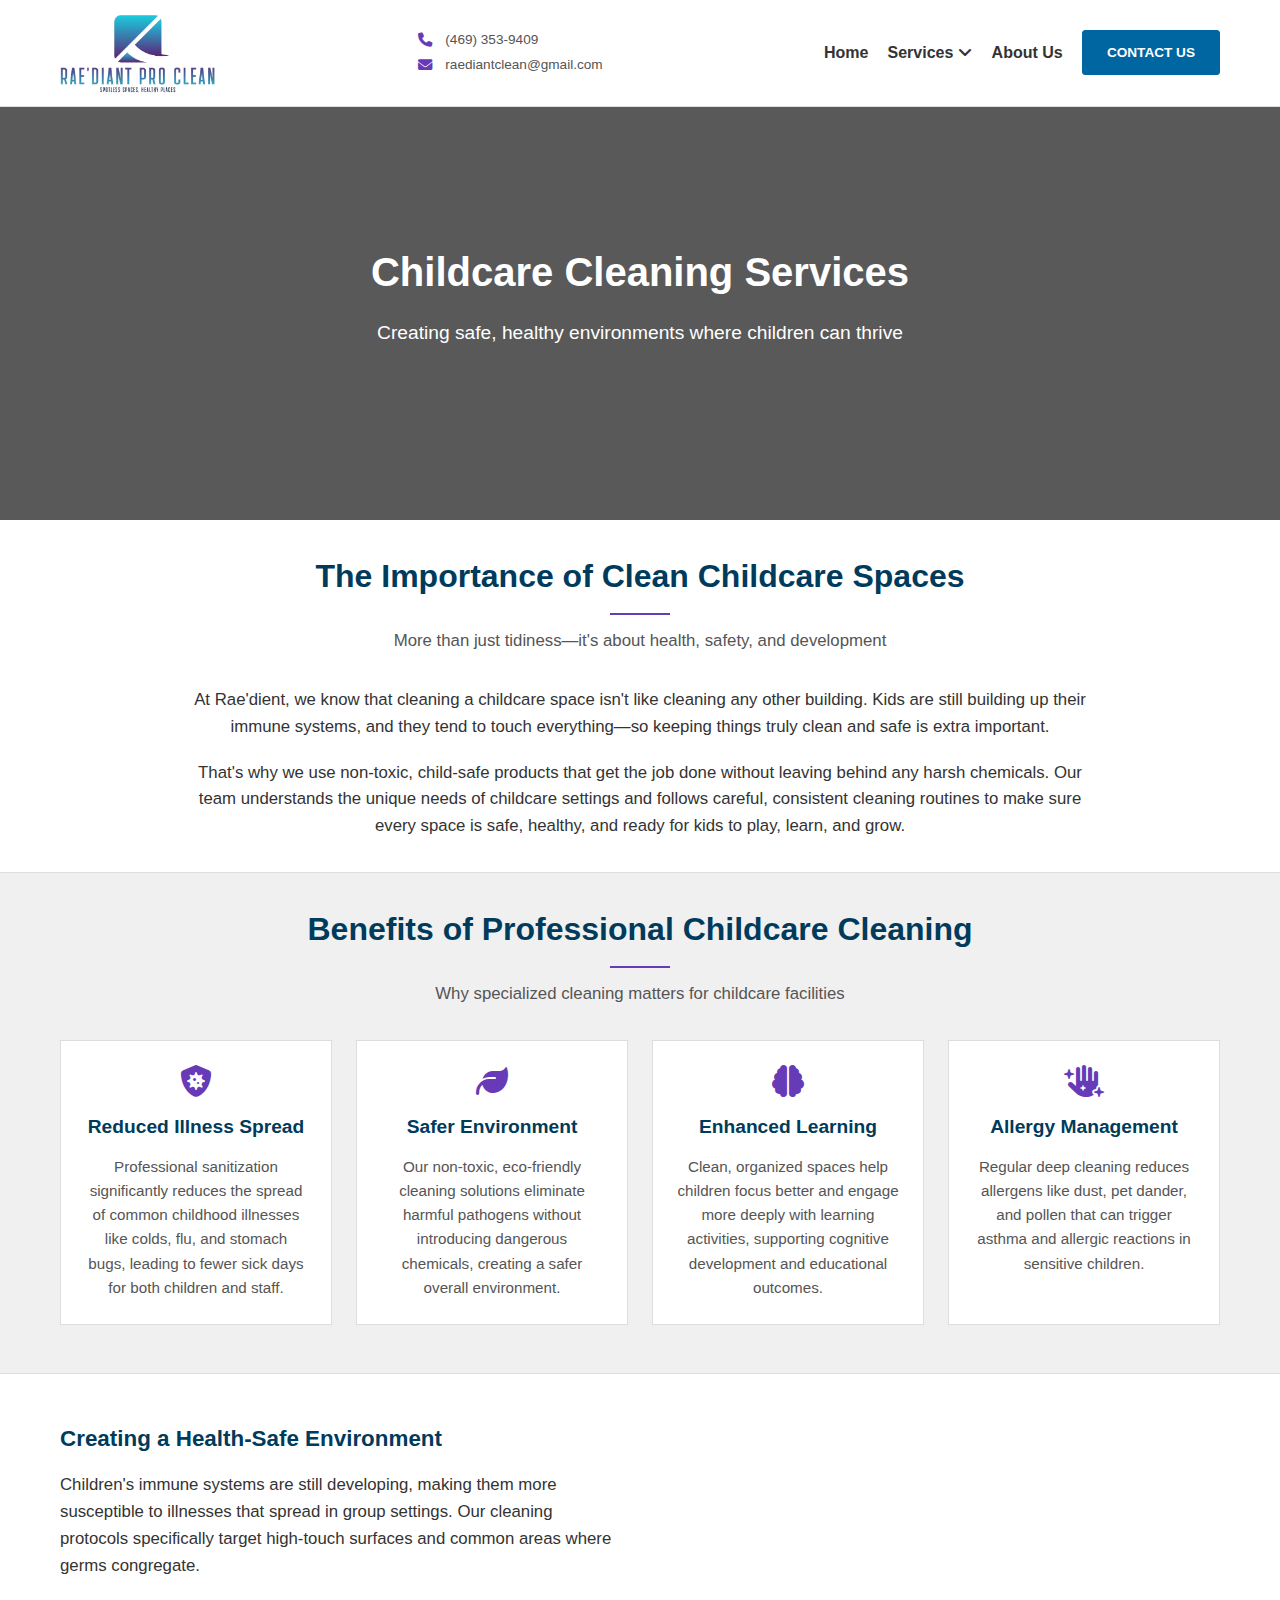
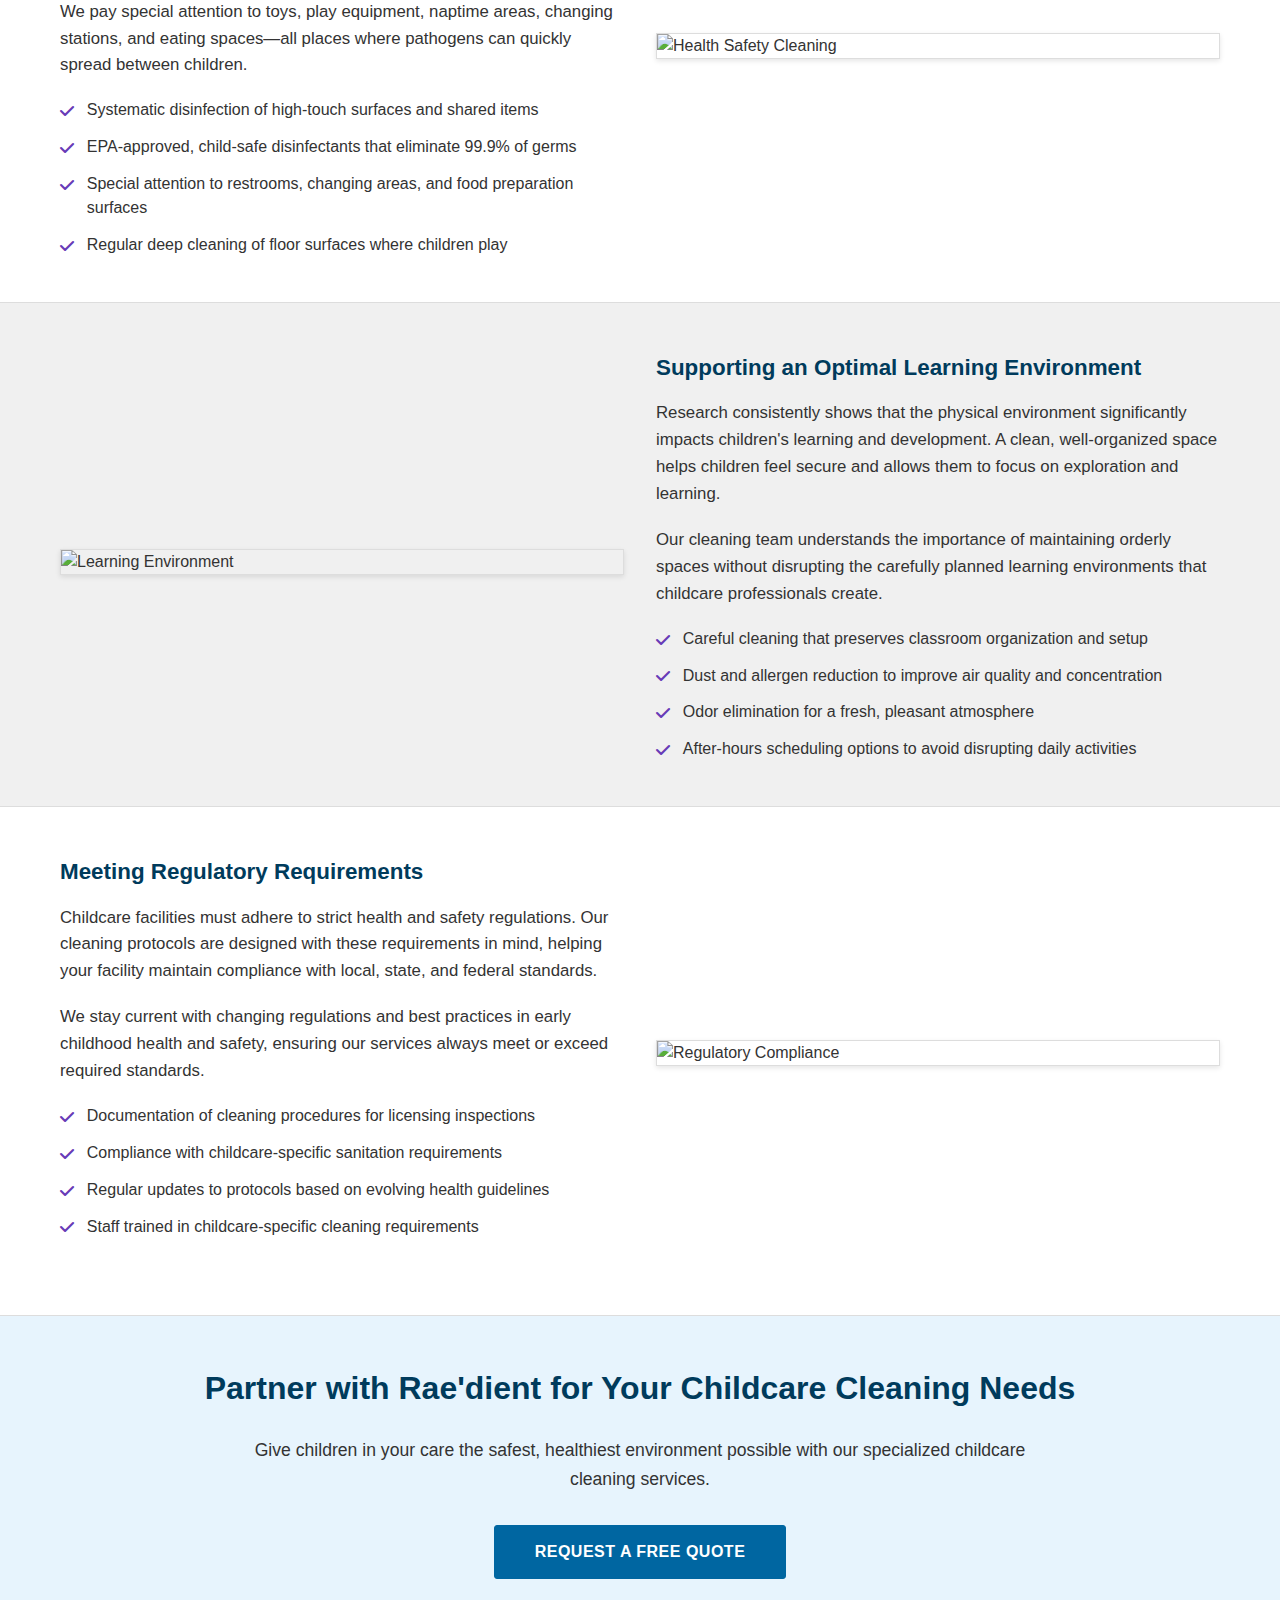
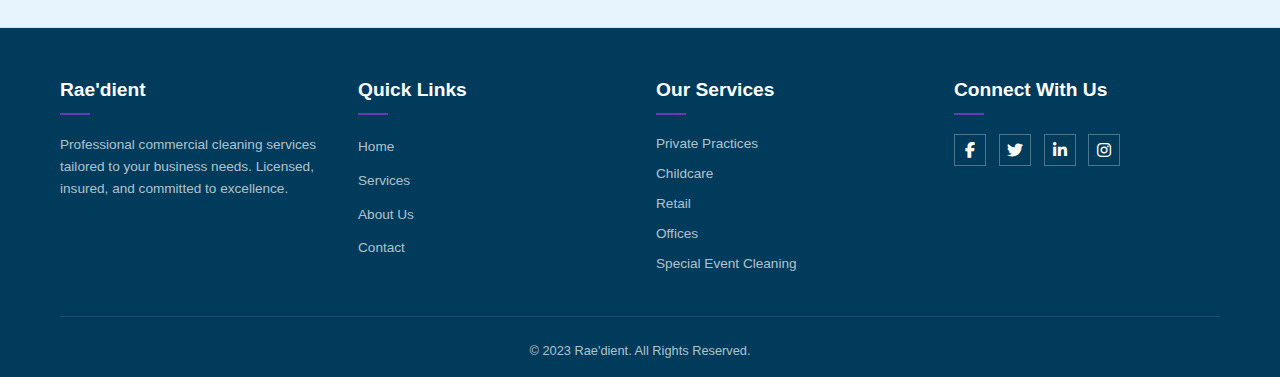
==== site1/childcare.html @ bf1abaa3 "pushed site1 from studio" ====
<!DOCTYPE html>
<html lang="en">
<head>
    <meta charset="UTF-8">
    <meta name="viewport" content="width=device-width, initial-scale=1.0">
    <title>Childcare Cleaning Services - Rae'dient</title>
    <link rel="stylesheet" href="styles.css">
    <link rel="stylesheet" href="https://cdnjs.cloudflare.com/ajax/libs/font-awesome/6.4.0/css/all.min.css">
    <style>
        /* Additional styles specific to childcare page */
        .header-logo {
            max-height: 80px;
            width: auto;
            border: none;
            outline: none;
        }
        
        /* Contact info stacked vertically */
        .contact-info-top {
            display: flex;
            flex-direction: column;
            gap: 5px;
            align-items: flex-start;
            text-align: left;
        }
        
        .contact-item-top {
            display: flex;
            align-items: center;
            gap: 5px;
            width: 100%;
            justify-content: flex-start;
        }
        
        .service-hero {
            background-image: linear-gradient(rgba(0, 0, 0, 0.65), rgba(0, 0, 0, 0.65)), url('siteImages/Childcare_Cleaning.png'), url('https://placehold.co/1600x900/0099cc/ffffff?text=Childcare+Cleaning');
            background-size: cover;
            background-position: center;
            height: 50vh;
            margin-top: 70px;
            display: flex;
            align-items: center;
            text-align: center;
        }
        
        .service-hero .hero-content {
            width: 100%;
        }
        
        .service-hero h1 {
            color: var(--white);
            font-size: 2.5rem;
            margin-bottom: 1rem;
        }
        
        .service-hero p {
            color: var(--white);
            font-size: 1.2rem;
            max-width: 700px;
            margin: 0 auto;
        }
        
        .benefits-grid {
            display: grid;
            grid-template-columns: repeat(4, 1fr);
            gap: 1.5rem;
            margin-top: 2rem;
        }
        
        .benefit-card {
            background-color: var(--white);
            border: var(--border);
            padding: 1.5rem;
        }
        
        .benefit-card i {
            font-size: 2rem;
            color: var(--accent-color);
            margin-bottom: 1rem;
        }
        
        .benefit-card h3 {
            margin-bottom: 0.8rem;
            color: var(--dark-color);
        }
        
        .info-block {
            padding: 2rem 0;
        }
        
        .info-block:nth-child(even) {
            background-color: var(--gray-color);
            border-top: var(--border);
            border-bottom: var(--border);
        }
        
        .info-grid {
            display: grid;
            grid-template-columns: 1fr 1fr;
            gap: 2rem;
            align-items: center;
        }
        
        .info-grid:nth-child(even) {
            grid-template-columns: 1fr 1fr;
        }
        
        .info-image img {
            border: var(--border);
            width: 100%;
        }
        
        .info-content h3 {
            font-size: 1.4rem;
            margin-bottom: 1rem;
            color: var(--dark-color);
        }
        
        .info-list {
            margin-top: 1rem;
        }
        
        .info-list li {
            margin-bottom: 0.8rem;
            display: flex;
            align-items: flex-start;
        }
        
        .info-list i {
            color: var(--accent-color);
            margin-right: 0.8rem;
            margin-top: 0.3rem;
        }
        
        .cta-section {
            background-color: var(--light-color);
            padding: 3rem 0;
            text-align: center;
            border-top: var(--border);
            border-bottom: var(--border);
        }
        
        .cta-section h2 {
            margin-bottom: 1.5rem;
            color: var(--dark-color);
        }
        
        @media (max-width: 1200px) {
            .benefits-grid {
                grid-template-columns: repeat(2, 1fr);
            }
        }
        
        @media (max-width: 768px) {
            .info-grid {
                grid-template-columns: 1fr !important;
            }
            
            .info-image {
                order: 1;
            }
            
            .info-content {
                order: 2;
            }
            
            .benefits-grid {
                grid-template-columns: 1fr;
            }
        }
    </style>
</head>
<body>
    <header>
        <div class="container">
            <div class="logo">
                <img src="siteImages/logo_transparent2.png" alt="Rae'dient Pro Clean" class="header-logo">
            </div>
            <div class="contact-info-top">
                <div class="contact-item-top">
                    <i class="fas fa-phone"></i>
                    <span>(469) 353-9409</span>
                </div>
                <div class="contact-item-top">
                    <i class="fas fa-envelope"></i>
                    <span>raediantclean@gmail.com</span>
                </div>
            </div>
            <nav>
                <button class="mobile-menu-toggle">
                    <i class="fas fa-bars"></i>
                </button>
                <ul>
                    <li><a href="index.html">Home</a></li>
                    <li class="dropdown">
                        <a href="index.html#services">Services</a>
                        <div class="dropdown-content">
                            <a href="private-practices.html">Private Practices</a>
                            <a href="childcare.html">Childcare</a>
                            <a href="retail.html">Retail</a>
                            <a href="offices.html">Offices</a>
                            <a href="special-events.html">Special Events</a>
                        </div>
                    </li>
                    <li><a href="index.html#about">About Us</a></li>
                    <li><a href="index.html#contact" class="btn-primary">Contact Us</a></li>
                </ul>
            </nav>
        </div>
    </header>

    <!-- Hero Section -->
    <section class="service-hero">
        <div class="container">
            <div class="hero-content">
                <h1>Childcare Cleaning Services</h1>
                <p>Creating safe, healthy environments where children can thrive</p>
            </div>
        </div>
    </section>

    <!-- Intro Section -->
    <section class="info-block">
        <div class="container">
            <div class="section-header">
                <h2>The Importance of Clean Childcare Spaces</h2>
                <p>More than just tidiness—it's about health, safety, and development</p>
            </div>
            <div class="intro-text">
                <p>At Rae'dient, we know that cleaning a childcare space isn't like cleaning any other building. Kids are still building up their immune systems, and they tend to touch everything—so keeping things truly clean and safe is extra important.</p>
                <p>That's why we use non-toxic, child-safe products that get the job done without leaving behind any harsh chemicals. Our team understands the unique needs of childcare settings and follows careful, consistent cleaning routines to make sure every space is safe, healthy, and ready for kids to play, learn, and grow.</p>
            </div>
        </div>
    </section>

    <!-- Benefits Section -->
    <section class="info-block">
        <div class="container">
            <div class="section-header">
                <h2>Benefits of Professional Childcare Cleaning</h2>
                <p>Why specialized cleaning matters for childcare facilities</p>
            </div>
            <div class="benefits-grid">
                <div class="benefit-card">
                    <i class="fas fa-shield-virus"></i>
                    <h3>Reduced Illness Spread</h3>
                    <p>Professional sanitization significantly reduces the spread of common childhood illnesses like colds, flu, and stomach bugs, leading to fewer sick days for both children and staff.</p>
                </div>
                <div class="benefit-card">
                    <i class="fas fa-leaf"></i>
                    <h3>Safer Environment</h3>
                    <p>Our non-toxic, eco-friendly cleaning solutions eliminate harmful pathogens without introducing dangerous chemicals, creating a safer overall environment.</p>
                </div>
                <div class="benefit-card">
                    <i class="fas fa-brain"></i>
                    <h3>Enhanced Learning</h3>
                    <p>Clean, organized spaces help children focus better and engage more deeply with learning activities, supporting cognitive development and educational outcomes.</p>
                </div>
                <div class="benefit-card">
                    <i class="fas fa-hand-sparkles"></i>
                    <h3>Allergy Management</h3>
                    <p>Regular deep cleaning reduces allergens like dust, pet dander, and pollen that can trigger asthma and allergic reactions in sensitive children.</p>
                </div>
            </div>
        </div>
    </section>

    <!-- Health Safety Section -->
    <section class="info-block">
        <div class="container">
            <div class="info-grid">
                <div class="info-content">
                    <h3>Creating a Health-Safe Environment</h3>
                    <p>Children's immune systems are still developing, making them more susceptible to illnesses that spread in group settings. Our cleaning protocols specifically target high-touch surfaces and common areas where germs congregate.</p>
                    <p>We pay special attention to toys, play equipment, naptime areas, changing stations, and eating spaces—all places where pathogens can quickly spread between children.</p>
                    <ul class="info-list">
                        <li><i class="fas fa-check"></i>Systematic disinfection of high-touch surfaces and shared items</li>
                        <li><i class="fas fa-check"></i>EPA-approved, child-safe disinfectants that eliminate 99.9% of germs</li>
                        <li><i class="fas fa-check"></i>Special attention to restrooms, changing areas, and food preparation surfaces</li>
                        <li><i class="fas fa-check"></i>Regular deep cleaning of floor surfaces where children play</li>
                    </ul>
                </div>
                <div class="info-image">
                    <img src="siteImages/Health_Safety.png" onerror="this.onerror=null; this.src='https://placehold.co/600x400/0066a1/ffffff?text=Health+Safety';" alt="Health Safety Cleaning">
                </div>
            </div>
        </div>
    </section>

    <!-- Learning Environment Section -->
    <section class="info-block">
        <div class="container">
            <div class="info-grid">
                <div class="info-image">
                    <img src="siteImages/Learning_Environment.png" onerror="this.onerror=null; this.src='https://placehold.co/600x400/673ab7/ffffff?text=Learning+Environment';" alt="Learning Environment">
                </div>
                <div class="info-content">
                    <h3>Supporting an Optimal Learning Environment</h3>
                    <p>Research consistently shows that the physical environment significantly impacts children's learning and development. A clean, well-organized space helps children feel secure and allows them to focus on exploration and learning.</p>
                    <p>Our cleaning team understands the importance of maintaining orderly spaces without disrupting the carefully planned learning environments that childcare professionals create.</p>
                    <ul class="info-list">
                        <li><i class="fas fa-check"></i>Careful cleaning that preserves classroom organization and setup</li>
                        <li><i class="fas fa-check"></i>Dust and allergen reduction to improve air quality and concentration</li>
                        <li><i class="fas fa-check"></i>Odor elimination for a fresh, pleasant atmosphere</li>
                        <li><i class="fas fa-check"></i>After-hours scheduling options to avoid disrupting daily activities</li>
                    </ul>
                </div>
            </div>
        </div>
    </section>

    <!-- Regulatory Compliance Section -->
    <section class="info-block">
        <div class="container">
            <div class="info-grid">
                <div class="info-content">
                    <h3>Meeting Regulatory Requirements</h3>
                    <p>Childcare facilities must adhere to strict health and safety regulations. Our cleaning protocols are designed with these requirements in mind, helping your facility maintain compliance with local, state, and federal standards.</p>
                    <p>We stay current with changing regulations and best practices in early childhood health and safety, ensuring our services always meet or exceed required standards.</p>
                    <ul class="info-list">
                        <li><i class="fas fa-check"></i>Documentation of cleaning procedures for licensing inspections</li>
                        <li><i class="fas fa-check"></i>Compliance with childcare-specific sanitation requirements</li>
                        <li><i class="fas fa-check"></i>Regular updates to protocols based on evolving health guidelines</li>
                        <li><i class="fas fa-check"></i>Staff trained in childcare-specific cleaning requirements</li>
                    </ul>
                </div>
                <div class="info-image">
                    <img src="siteImages/Regulatory_Compliance.png" onerror="this.onerror=null; this.src='https://placehold.co/600x400/0066a1/ffffff?text=Regulatory+Compliance';" alt="Regulatory Compliance">
                </div>
            </div>
        </div>
    </section>

    <!-- CTA Section -->
    <section class="cta-section">
        <div class="container">
            <h2>Partner with Rae'dient for Your Childcare Cleaning Needs</h2>
            <p>Give children in your care the safest, healthiest environment possible with our specialized childcare cleaning services.</p>
            <a href="index.html#contact" class="btn-primary">Request a Free Quote</a>
        </div>
    </section>

    <!-- Footer -->
    <footer>
        <div class="container">
            <div class="footer-grid">
                <div class="footer-about">
                    <h3>Rae'dient</h3>
                    <p>Professional commercial cleaning services tailored to your business needs. Licensed, insured, and committed to excellence.</p>
                </div>
                <div class="footer-links">
                    <h3>Quick Links</h3>
                    <ul>
                        <li><a href="index.html">Home</a></li>
                        <li><a href="index.html#services">Services</a></li>
                        <li><a href="index.html#about">About Us</a></li>
                        <li><a href="index.html#contact">Contact</a></li>
                    </ul>
                </div>
                <div class="footer-services">
                    <h3>Our Services</h3>
                    <ul>
                        <li><a href="private-practices.html">Private Practices</a></li>
                        <li><a href="childcare.html">Childcare</a></li>
                        <li><a href="retail.html">Retail</a></li>
                        <li><a href="offices.html">Offices</a></li>
                        <li><a href="special-events.html">Special Event Cleaning</a></li>
                    </ul>
                </div>
                <div class="footer-social">
                    <h3>Connect With Us</h3>
                    <div class="social-icons">
                        <a href="https://www.facebook.com/profile.php?id=61572564706089"><i class="fab fa-facebook-f"></i></a>
                        <a href="#"><i class="fab fa-twitter"></i></a>
                        <a href="#"><i class="fab fa-linkedin-in"></i></a>
                        <a href="#"><i class="fab fa-instagram"></i></a>
                    </div>
                </div>
            </div>
            <div class="footer-bottom">
                <p>&copy; 2023 Rae'dient. All Rights Reserved.</p>
            </div>
        </div>
    </footer>

    <script>
        document.addEventListener('DOMContentLoaded', function() {
            // Mobile menu toggle
            const mobileMenuToggle = document.querySelector('.mobile-menu-toggle');
            const navMenu = document.querySelector('nav ul');
            
            mobileMenuToggle.addEventListener('click', function() {
                navMenu.classList.toggle('show');
            });
            
            // Close menu when clicking outside
            document.addEventListener('click', function(event) {
                if (!event.target.closest('nav') && navMenu.classList.contains('show')) {
                    navMenu.classList.remove('show');
                }
            });
        });
    </script>
</body>
</html>
---- site1/styles.css ----
/* Global Styles */
:root {
    --primary-color: #0066a1;
    --secondary-color: #3c8dbc;
    --accent-color: #673ab7;
    --light-color: #e7f4fd;
    --dark-color: #003b5c;
    --gray-color: #f0f0f0;
    --text-color: #333;
    --text-light: #555;
    --white: #fff;
    --shadow: 0 2px 5px rgba(0, 0, 0, 0.1);
    --border: 1px solid #ddd;
    --transition: color 0.2s ease, background-color 0.2s ease, border-color 0.2s ease;
}

html {
    scroll-behavior: smooth;
    scroll-padding-top: 70px; /* Accounts for fixed header height */
}

* {
    margin: 0;
    padding: 0;
    box-sizing: border-box;
}

body {
    font-family: Arial, Helvetica, sans-serif;
    line-height: 1.5;
    color: var(--text-color);
    background-color: var(--white);
    overflow-x: hidden;
}

.container {
    width: 100%;
    max-width: 1200px;
    margin: 0 auto;
    padding: 0 20px;
}

a {
    text-decoration: none;
    color: inherit;
}

ul {
    list-style: none;
}

img {
    max-width: 100%;
    height: auto;
    display: block;
    border: var(--border);
}

.section-header {
    text-align: center;
    margin-bottom: 2rem;
}

.section-header h2 {
    font-size: 2rem;
    color: var(--dark-color);
    margin-bottom: 0.8rem;
    position: relative;
    padding-bottom: 15px;
}

.section-header h2::after {
    content: '';
    position: absolute;
    bottom: 0;
    left: 50%;
    transform: translateX(-50%);
    width: 60px;
    height: 2px;
    background-color: var(--accent-color);
}

.section-header p {
    color: var(--text-light);
    font-size: 1rem;
    max-width: 600px;
    margin: 0 auto;
}

.btn-primary, .btn-secondary {
    display: inline-block;
    padding: 0.7rem 1.5rem;
    border-radius: 3px;
    font-weight: bold;
    text-transform: uppercase;
    font-size: 0.85rem;
    transition: var(--transition);
    cursor: pointer;
}

.btn-primary {
    background-color: var(--primary-color);
    color: var(--white);
    border: 1px solid var(--primary-color);
}

.btn-primary:hover {
    background-color: var(--dark-color);
    border-color: var(--dark-color);
}

.btn-secondary {
    background-color: transparent;
    color: var(--accent-color);
    border: 1px solid var(--accent-color);
}

.btn-secondary:hover {
    background-color: var(--accent-color);
    color: var(--white);
}

/* Header */
header {
    background-color: var(--white);
    border-bottom: var(--border);
    position: fixed;
    top: 0;
    left: 0;
    width: 100%;
    z-index: 100;
    padding: 0.8rem 0;
}

header .container {
    display: flex;
    justify-content: space-between;
    align-items: center;
}

.logo h1 {
    font-size: 1.6rem;
    color: var(--primary-color);
    font-weight: 700;
}

.contact-info-top {
    display: flex;
    align-items: center;
    gap: 1.5rem;
}

.contact-item-top {
    display: flex;
    align-items: center;
    font-size: 0.85rem;
    color: var(--text-light);
}

.contact-item-top i {
    color: var(--accent-color);
    margin-right: 0.5rem;
    font-size: 0.9rem;
}

nav ul {
    display: flex;
    align-items: center;
}

nav ul li {
    margin-left: 1.2rem;
    position: relative;
}

nav ul li a {
    font-weight: bold;
    transition: var(--transition);
}

nav ul li a:hover {
    color: var(--accent-color);
}

/* Dropdown Menu */
.dropdown {
    position: relative;
}

.dropdown-content {
    display: none;
    position: absolute;
    top: 100%;
    left: 0;
    background-color: var(--white);
    min-width: 200px;
    box-shadow: 0 8px 16px rgba(0,0,0,0.1);
    z-index: 200;
    border: var(--border);
}

.dropdown-content a {
    color: var(--text-color);
    padding: 12px 16px;
    display: block;
    text-align: left;
    font-size: 0.9rem;
    border-bottom: var(--border);
}

.dropdown-content a:last-child {
    border-bottom: none;
}

.dropdown-content a:hover {
    background-color: var(--light-color);
}

.dropdown:hover .dropdown-content {
    display: block;
}

.dropdown > a:after {
    content: '\f107';
    font-family: 'Font Awesome 5 Free';
    font-weight: 900;
    margin-left: 5px;
}

/* Hero Section */
#hero {
    position: relative;
    height: 100vh;
    display: flex;
    align-items: center;
    text-align: center;
    color: var(--white);
    margin-top: 70px;
    overflow: hidden;
}

.hero-bg {
    position: absolute;
    top: 0;
    left: 0;
    width: 100%;
    height: 100%;
    z-index: -1;
}

.hero-bg img {
    width: 100%;
    height: 100%;
    object-fit: cover;
    filter: brightness(0.35); /* This creates the darkened effect */
}

.hero-content {
    position: relative;
    z-index: 1;
}

.hero-content h1 {
    font-size: 3rem;
    margin-bottom: 1.5rem;
}

.hero-content p {
    font-size: 1.2rem;
    margin-bottom: 2rem;
    max-width: 800px;
    margin-left: auto;
    margin-right: auto;
}

.hero-buttons {
    display: flex;
    justify-content: center;
    gap: 1rem;
}

/* Features Section */
#features {
    padding: 4rem 0;
    background-color: var(--gray-color);
    border-top: var(--border);
    border-bottom: var(--border);
}

.features-grid {
    display: grid;
    grid-template-columns: repeat(auto-fit, minmax(300px, 1fr));
    gap: 1.5rem;
}

.feature-card {
    background-color: var(--white);
    padding: 1.8rem;
    border: var(--border);
    text-align: center;
    transition: var(--transition);
}

.feature-card:hover {
    /* No border color change */
}

.feature-icon {
    margin-bottom: 1.2rem;
}

.feature-icon i {
    font-size: 2.5rem;
    color: var(--accent-color);
}

.feature-card h3 {
    margin-bottom: 0.8rem;
    font-size: 1.3rem;
    color: var(--dark-color);
}

/* Services Section */
#services {
    padding: 4rem 0;
}

.services-grid {
    display: grid;
    grid-template-columns: repeat(4, 1fr);
    gap: 1.5rem;
    align-items: stretch;
}

.service-card {
    background-color: var(--white);
    border: var(--border);
    overflow: hidden;
    transition: var(--transition);
    display: flex;
    flex-direction: column;
    height: 100%;
}

.service-card:hover {
    /* Removing the accent border */
}

.service-card img {
    width: 100%;
    height: 180px;
    object-fit: cover;
    border: none;
    border-bottom: var(--border);
}

.service-card h3 {
    padding: 1.2rem 1.2rem 0.5rem;
    color: var(--dark-color);
}

.service-card p {
    padding: 0 1.2rem 0.8rem;
    color: var(--text-light);
    flex-grow: 1;
}

.service-card a.btn-primary {
    margin: 0 1.2rem 1.2rem;
    font-size: 0.8rem;
    align-self: flex-start;
}

/* About Section */
#about {
    padding: 4rem 0;
    background-color: var(--gray-color);
    border-top: var(--border);
    border-bottom: var(--border);
}

.about-grid {
    display: grid;
    grid-template-columns: 1fr 1fr;
    gap: 2.5rem;
    align-items: stretch;
}

.about-image {
    display: flex;
    align-items: center;
}

.about-image img {
    border: var(--border);
    width: 100%;
    height: 100%;
    object-fit: cover;
}

.about-content .section-header {
    text-align: left;
}

.about-content .section-header h2::after {
    left: 0;
    transform: translateX(0);
}

.about-content p {
    margin-bottom: 1.2rem;
}

.about-features {
    margin-top: 1.5rem;
}

.about-features li {
    margin-bottom: 0.8rem;
    display: flex;
    align-items: center;
}

.about-features li i {
    color: var(--accent-color);
    margin-right: 0.8rem;
}

/* Testimonials Section */
#testimonials {
    padding: 5rem 0;
}

.testimonial-grid {
    display: grid;
    grid-template-columns: repeat(auto-fit, minmax(300px, 1fr));
    gap: 2rem;
}

.testimonial-card {
    background-color: var(--white);
    padding: 2rem;
    border-radius: 10px;
    box-shadow: var(--shadow);
    position: relative;
}

.testimonial-content {
    margin-bottom: 1.5rem;
    font-style: italic;
    position: relative;
}

.testimonial-content::before {
    content: '"';
    font-size: 4rem;
    color: var(--accent-color);
    position: absolute;
    top: -2rem;
    left: -1rem;
    opacity: 0.3;
}

.testimonial-author h4 {
    color: var(--dark-color);
    margin-bottom: 0.3rem;
}

.testimonial-author p {
    color: var(--text-light);
    font-size: 0.9rem;
}

/* Contact Section */
#contact {
    padding: 4rem 0;
    background-color: var(--gray-color);
    border-top: var(--border);
    border-bottom: var(--border);
}

.contact-wrapper {
    display: flex;
    flex-wrap: wrap;
    gap: 1rem;
    margin-top: 1.5rem;
}

.contact-info-card {
    flex: 1;
    min-width: 300px;
    background-color: var(--white);
    border: var(--border);
    padding: 1.5rem;
    display: flex;
    flex-direction: column;
    justify-content: flex-start;
}

.contact-direct h3 {
    font-size: 1.4rem;
    color: var(--dark-color);
    margin-bottom: 1rem;
    position: relative;
    padding-bottom: 10px;
}

.contact-direct h3::after {
    content: '';
    position: absolute;
    bottom: 0;
    left: 0;
    width: 40px;
    height: 2px;
    background-color: var(--accent-color);
}

.contact-methods {
    display: flex;
    flex-direction: column;
    gap: 0.8rem;
}

.contact-method {
    display: flex;
    align-items: flex-start;
    padding: 0.75rem;
    border: var(--border);
    background-color: var(--light-color);
    transition: var(--transition);
}

.contact-method:hover {
    background-color: var(--white);
}

.contact-icon {
    background-color: var(--white);
    width: 40px;
    height: 40px;
    border-radius: 0;
    border: var(--border);
    display: flex;
    align-items: center;
    justify-content: center;
    margin-right: 1rem;
}

.contact-icon i {
    font-size: 1.1rem;
    color: var(--accent-color);
}

.contact-text h4 {
    font-size: 1rem;
    margin-bottom: 0.3rem;
    color: var(--dark-color);
}

.contact-text p {
    color: var(--text-light);
    font-size: 0.9rem;
}

.contact-form-container {
    flex: 2;
    min-width: 300px;
    background-color: var(--white);
    border: var(--border);
    padding: 2rem;
}

.contact-form-container h3 {
    font-size: 1.4rem;
    color: var(--dark-color);
    margin-bottom: 1.5rem;
    position: relative;
    padding-bottom: 15px;
}

.contact-form-container h3::after {
    content: '';
    position: absolute;
    bottom: 0;
    left: 0;
    width: 40px;
    height: 2px;
    background-color: var(--accent-color);
}

.form-row {
    display: flex;
    gap: 1.2rem;
    margin-bottom: 1rem;
}

.form-group {
    flex: 1;
    margin-bottom: 1.2rem;
}

.form-group label {
    display: block;
    margin-bottom: 0.5rem;
    font-weight: bold;
    color: var(--dark-color);
    font-size: 0.85rem;
}

.form-group input,
.form-group select,
.form-group textarea {
    width: 100%;
    padding: 0.7rem 0.8rem;
    border: var(--border);
    font-family: inherit;
    font-size: 0.9rem;
    background-color: var(--white);
    transition: var(--transition);
}

.form-group input:focus,
.form-group select:focus,
.form-group textarea:focus {
    outline: none;
    border-color: var(--accent-color);
}

.btn-submit {
    width: 100%;
    padding: 0.8rem;
    margin-top: 0.5rem;
    font-size: 0.9rem;
}

/* Footer */
footer {
    background-color: var(--dark-color);
    color: var(--white);
    padding: 3rem 0 1rem;
}

.footer-grid {
    display: grid;
    grid-template-columns: repeat(auto-fit, minmax(200px, 1fr));
    gap: 2rem;
    margin-bottom: 2rem;
}

.footer-about h3,
.footer-links h3,
.footer-services h3,
.footer-social h3 {
    font-size: 1.2rem;
    margin-bottom: 1.2rem;
    position: relative;
    padding-bottom: 10px;
}

.footer-about h3::after,
.footer-links h3::after,
.footer-services h3::after,
.footer-social h3::after {
    content: '';
    position: absolute;
    bottom: 0;
    left: 0;
    width: 30px;
    height: 2px;
    background-color: var(--accent-color);
}

.footer-about p {
    font-size: 0.85rem;
    line-height: 1.6;
    color: rgba(255, 255, 255, 0.7);
}

.footer-links ul li,
.footer-services ul li {
    margin-bottom: 0.6rem;
}

.footer-links ul li a,
.footer-services ul li {
    color: rgba(255, 255, 255, 0.7);
    transition: var(--transition);
    font-size: 0.85rem;
}

.footer-links ul li a:hover {
    color: var(--accent-color);
}

.social-icons {
    display: flex;
    gap: 0.8rem;
}

.social-icons a {
    display: flex;
    align-items: center;
    justify-content: center;
    width: 32px;
    height: 32px;
    border: 1px solid rgba(255, 255, 255, 0.3);
    transition: var(--transition);
}

.social-icons a:hover {
    background-color: var(--accent-color);
    border-color: var(--accent-color);
}

.footer-bottom {
    text-align: center;
    padding-top: 1.5rem;
    border-top: 1px solid rgba(255, 255, 255, 0.1);
    font-size: 0.8rem;
    color: rgba(255, 255, 255, 0.7);
}

/* Responsive Design */
@media (max-width: 1200px) {
    .services-grid {
        grid-template-columns: repeat(2, 1fr);
    }
}

@media (max-width: 992px) {
    .about-grid,
    .contact-grid {
        grid-template-columns: 1fr;
    }
    
    .about-image {
        margin-bottom: 2rem;
    }
    
    .hero-content h1 {
        font-size: 2.8rem;
    }

    header .container {
        flex-wrap: wrap;
    }

    .contact-info-top {
        order: 3;
        width: 100%;
        justify-content: center;
        margin-top: 1rem;
    }

    .form-row {
        flex-direction: column;
        gap: 0;
    }
    
    /* Dropdown adjustments for tablet */
    .dropdown-content {
        min-width: 180px;
    }
}

@media (max-width: 768px) {
    .services-grid {
        grid-template-columns: 1fr;
    }
    
    header {
        padding: 1rem 0;
    }
    
    .logo h1 {
        font-size: 1.5rem;
    }
    
    /* Mobile nav styles */
    nav {
        position: relative;
    }
    
    nav ul {
        /* Change from display: none to make dropdown work */
        flex-direction: column;
        align-items: flex-start;
        width: 100%;
        background: var(--white);
    }
    
    nav ul li {
        width: 100%;
        margin: 0;
        border-bottom: var(--border);
    }
    
    nav ul li a {
        display: block;
        padding: 10px 15px;
    }
    
    .dropdown-content {
        position: static;
        display: block;
        box-shadow: none;
        border: none;
        border-top: var(--border);
        width: 100%;
        min-width: 100%;
        height: 0;
        overflow: hidden;
        transition: height 0.3s ease;
    }
    
    .dropdown:hover .dropdown-content {
        height: auto;
    }
    
    .dropdown-content a {
        padding-left: 30px;
        background-color: var(--light-color);
    }
    
    .hero-content h1 {
        font-size: 2.2rem;
    }
    
    .hero-content p {
        font-size: 1.1rem;
    }
    
    .hero-buttons {
        flex-direction: column;
        width: 80%;
        margin: 0 auto;
    }
    
    .hero-buttons a {
        margin-bottom: 1rem;
    }
    
    .section-header h2 {
        font-size: 2rem;
    }

    .contact-info-top {
        gap: 1rem;
    }

    .contact-wrapper {
        flex-direction: column;
    }
    
    .contact-info-card, 
    .contact-form-container {
        width: 100%;
    }

    .mobile-menu-toggle {
        display: block;
    }
    
    nav ul {
        display: none;
        flex-direction: column;
        align-items: flex-start;
        width: 100%;
        background: var(--white);
        position: absolute;
        top: 100%;
        left: 0;
        z-index: 300;
        box-shadow: 0 5px 10px rgba(0,0,0,0.1);
    }
    
    nav ul.show {
        display: flex;
    }
    
    nav ul li {
        width: 100%;
        margin: 0;
        border-bottom: var(--border);
    }
}

.contact-direct {
    margin-top: 2rem;
}

.contact-direct h3 {
    font-size: 1.4rem;
    color: var(--dark-color);
    margin-bottom: 1.5rem;
}

/* Mobile Menu Toggle */
.mobile-menu-toggle {
    display: none;
    background: none;
    border: none;
    color: var(--primary-color);
    font-size: 1.5rem;
    cursor: pointer;
    padding: 5px;
    line-height: 1;
}

/* CTA Section Improvements */
.cta-section {
    background-color: var(--light-color);
    padding: 4rem 0;
    text-align: center;
    border-top: var(--border);
    border-bottom: var(--border);
    margin-top: 2rem;
}

.cta-section h2 {
    margin-bottom: 1.5rem;
    color: var(--dark-color);
    font-size: 2rem;
}

.cta-section p {
    margin-bottom: 2rem;
    max-width: 800px;
    margin-left: auto;
    margin-right: auto;
    font-size: 1.1rem;
    line-height: 1.6;
}

.cta-section .btn-primary {
    padding: 0.9rem 2.5rem;
    font-size: 1rem;
    letter-spacing: 0.5px;
}

.cta-section .btn-primary:hover {
    transform: translateY(-2px);
    transition: transform 0.3s ease;
}

@media (max-width: 768px) {
    .cta-section {
        padding: 3rem 0;
    }
    
    .cta-section h2 {
        font-size: 1.8rem;
    }
    
    .cta-section p {
        font-size: 1rem;
    }
}

/* Consistent Text Block Styling */
.info-block {
    padding: 3.5rem 0;
}

.info-block:nth-child(even) {
    background-color: var(--gray-color);
    border-top: var(--border);
    border-bottom: var(--border);
}

.info-block .section-header {
    margin-bottom: 2rem;
}

.info-block .section-header h2 {
    font-size: 2rem;
    color: var(--dark-color);
    margin-bottom: 0.8rem;
}

.info-block .section-header p {
    color: var(--text-light);
    font-size: 1.05rem;
    max-width: 700px;
    margin: 0 auto 1rem;
}

/* Standardized paragraph styling for all text blocks */
.info-block p {
    margin-bottom: 1.2rem;
    line-height: 1.6;
    font-size: 1.05rem;
    color: var(--text-color);
}

/* Container for intro paragraphs */
.intro-text {
    max-width: 900px;
    margin: 0 auto;
    text-align: center;
}

/* Apply to all sections to maintain consistency */
.info-block .container > p {
    max-width: 900px;
    margin-left: auto;
    margin-right: auto;
    text-align: center;
}

/* Info List Styling */
.info-list {
    margin-top: 1.5rem;
}

.info-list li {
    margin-bottom: 1rem;
    display: flex;
    align-items: flex-start;
}

.info-list i {
    color: var(--accent-color);
    margin-right: 1rem;
    margin-top: 0.3rem;
    font-size: 1rem;
}

.info-content h3 {
    font-size: 1.6rem;
    margin-bottom: 1.2rem;
    color: var(--dark-color);
}

.info-image img {
    border: var(--border);
    width: 100%;
    height: auto;
    box-shadow: var(--shadow);
}

/* Service Hero Improvements */
.service-hero {
    background-size: cover;
    background-position: center;
    height: 60vh;
    margin-top: 70px;
    display: flex;
    align-items: center;
    text-align: center;
}

.service-hero .hero-content {
    width: 100%;
}

.service-hero h1 {
    color: var(--white);
    font-size: 2.8rem;
    margin-bottom: 1.5rem;
}

.service-hero p {
    color: var(--white);
    font-size: 1.3rem;
    max-width: 800px;
    margin: 0 auto;
    line-height: 1.6;
}

@media (max-width: 768px) {
    .service-hero h1 {
        font-size: 2.2rem;
    }
    
    .service-hero p {
        font-size: 1.1rem;
    }
    
    .info-content h3 {
        font-size: 1.4rem;
    }
}

/* Info Grid Styling */
.info-grid {
    display: grid;
    grid-template-columns: 1fr 1fr;
    gap: 2.5rem;
    align-items: center;
    margin-top: 1rem;
}

.info-content p {
    margin-bottom: 1.2rem;
    text-align: left;
}

/* Benefits Section Styling */
.benefits-grid {
    display: grid;
    grid-template-columns: repeat(4, 1fr);
    gap: 2rem;
    margin-top: 2.5rem;
    margin-bottom: 1rem;
}

.benefit-card {
    background-color: var(--white);
    border: var(--border);
    padding: 2rem 1.8rem;
    text-align: center;
    height: 100%;
    display: flex;
    flex-direction: column;
    align-items: center;
}

.benefit-card i {
    font-size: 2.5rem;
    color: var(--accent-color);
    margin-bottom: 1.5rem;
}

.benefit-card h3 {
    margin-bottom: 1rem;
    color: var(--dark-color);
    font-size: 1.2rem;
}

.benefit-card p {
    font-size: 0.95rem;
    color: var(--text-light);
    line-height: 1.6;
    margin-bottom: 0;
    text-align: center;
}

@media (max-width: 1200px) {
    .benefits-grid {
        grid-template-columns: repeat(2, 1fr);
    }
}

@media (max-width: 768px) {
    .benefits-grid {
        grid-template-columns: 1fr;
    }
    
    .benefit-card {
        padding: 1.8rem 1.5rem;
    }
}

/* Intro Text Styling */
.intro-text {
    max-width: 900px;
    margin: 0 auto;
    text-align: center;
}

.intro-text p {
    margin-bottom: 1.2rem;
    line-height: 1.6;
    font-size: 1.05rem;
    color: var(--text-color);
}

.intro-text p:last-child {
    margin-bottom: 0;
}

@media (max-width: 768px) {
    .intro-text p {
        text-align: left;
    }
}
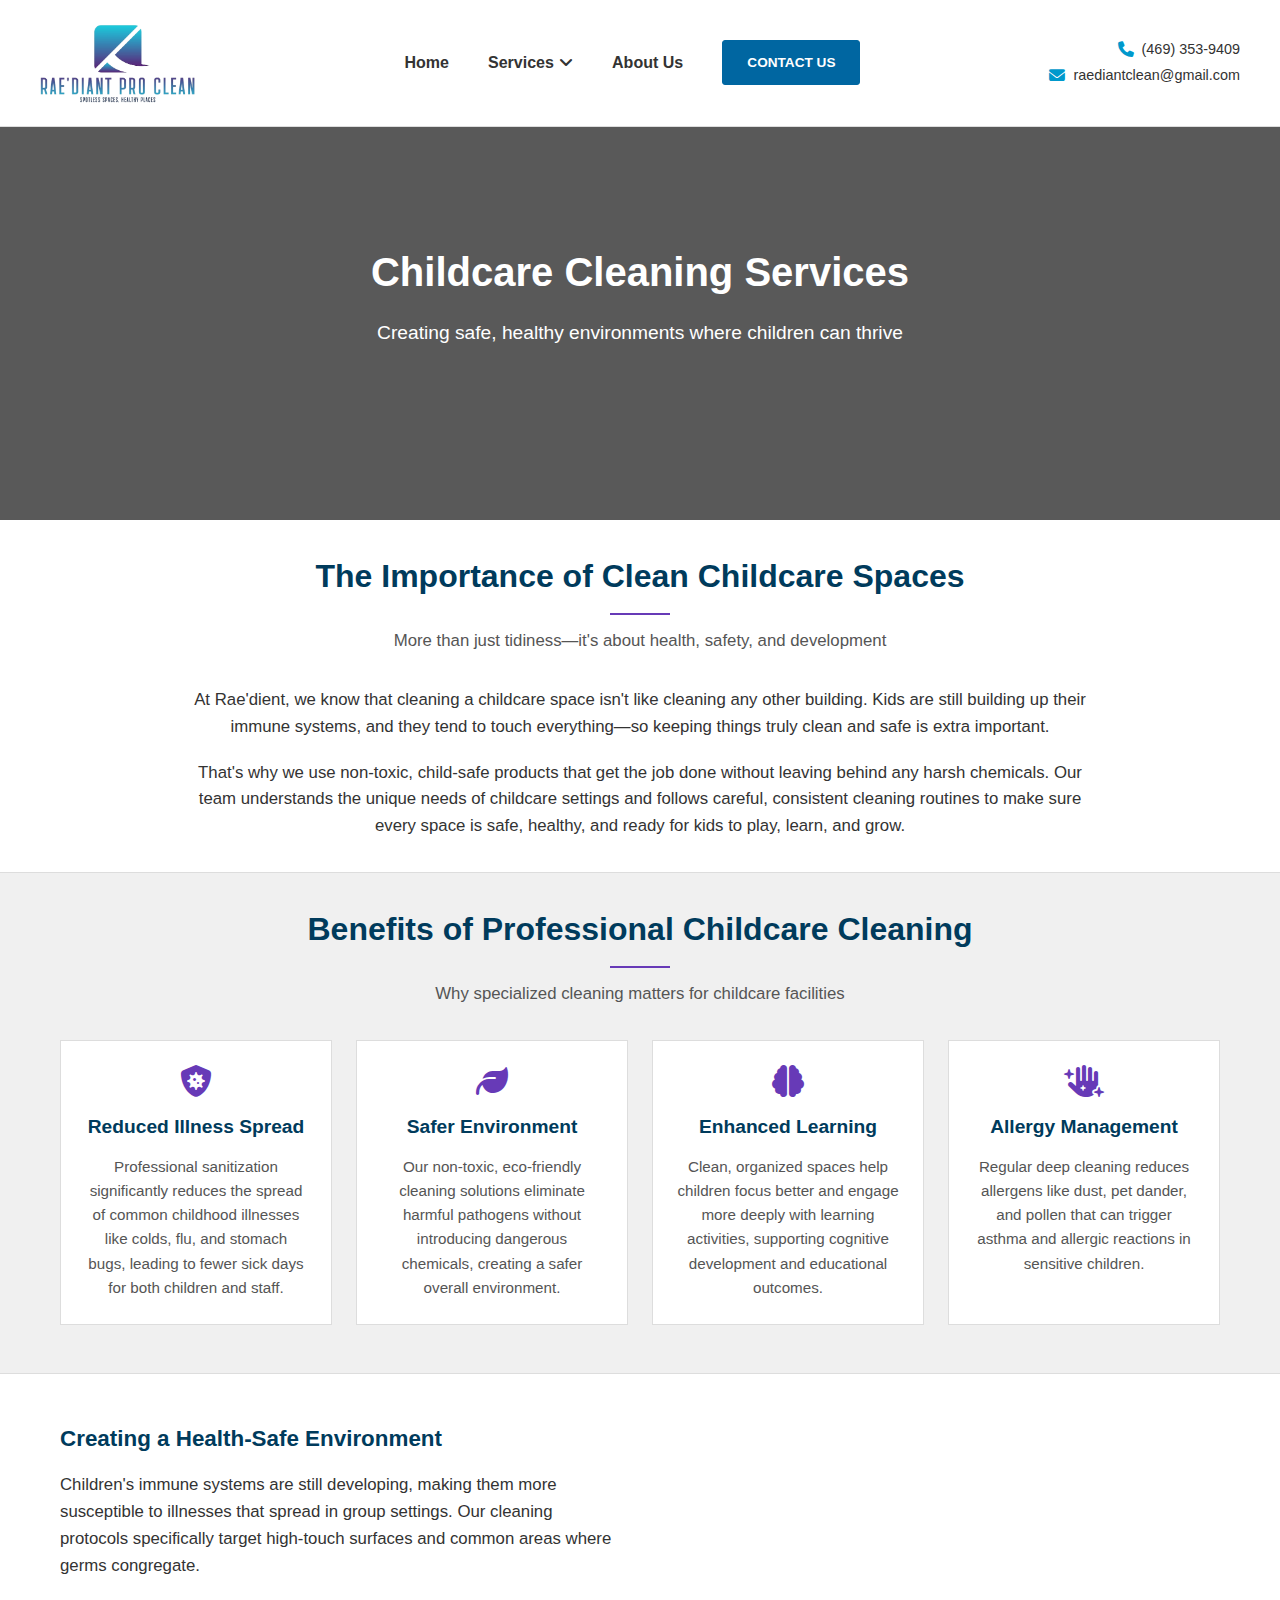
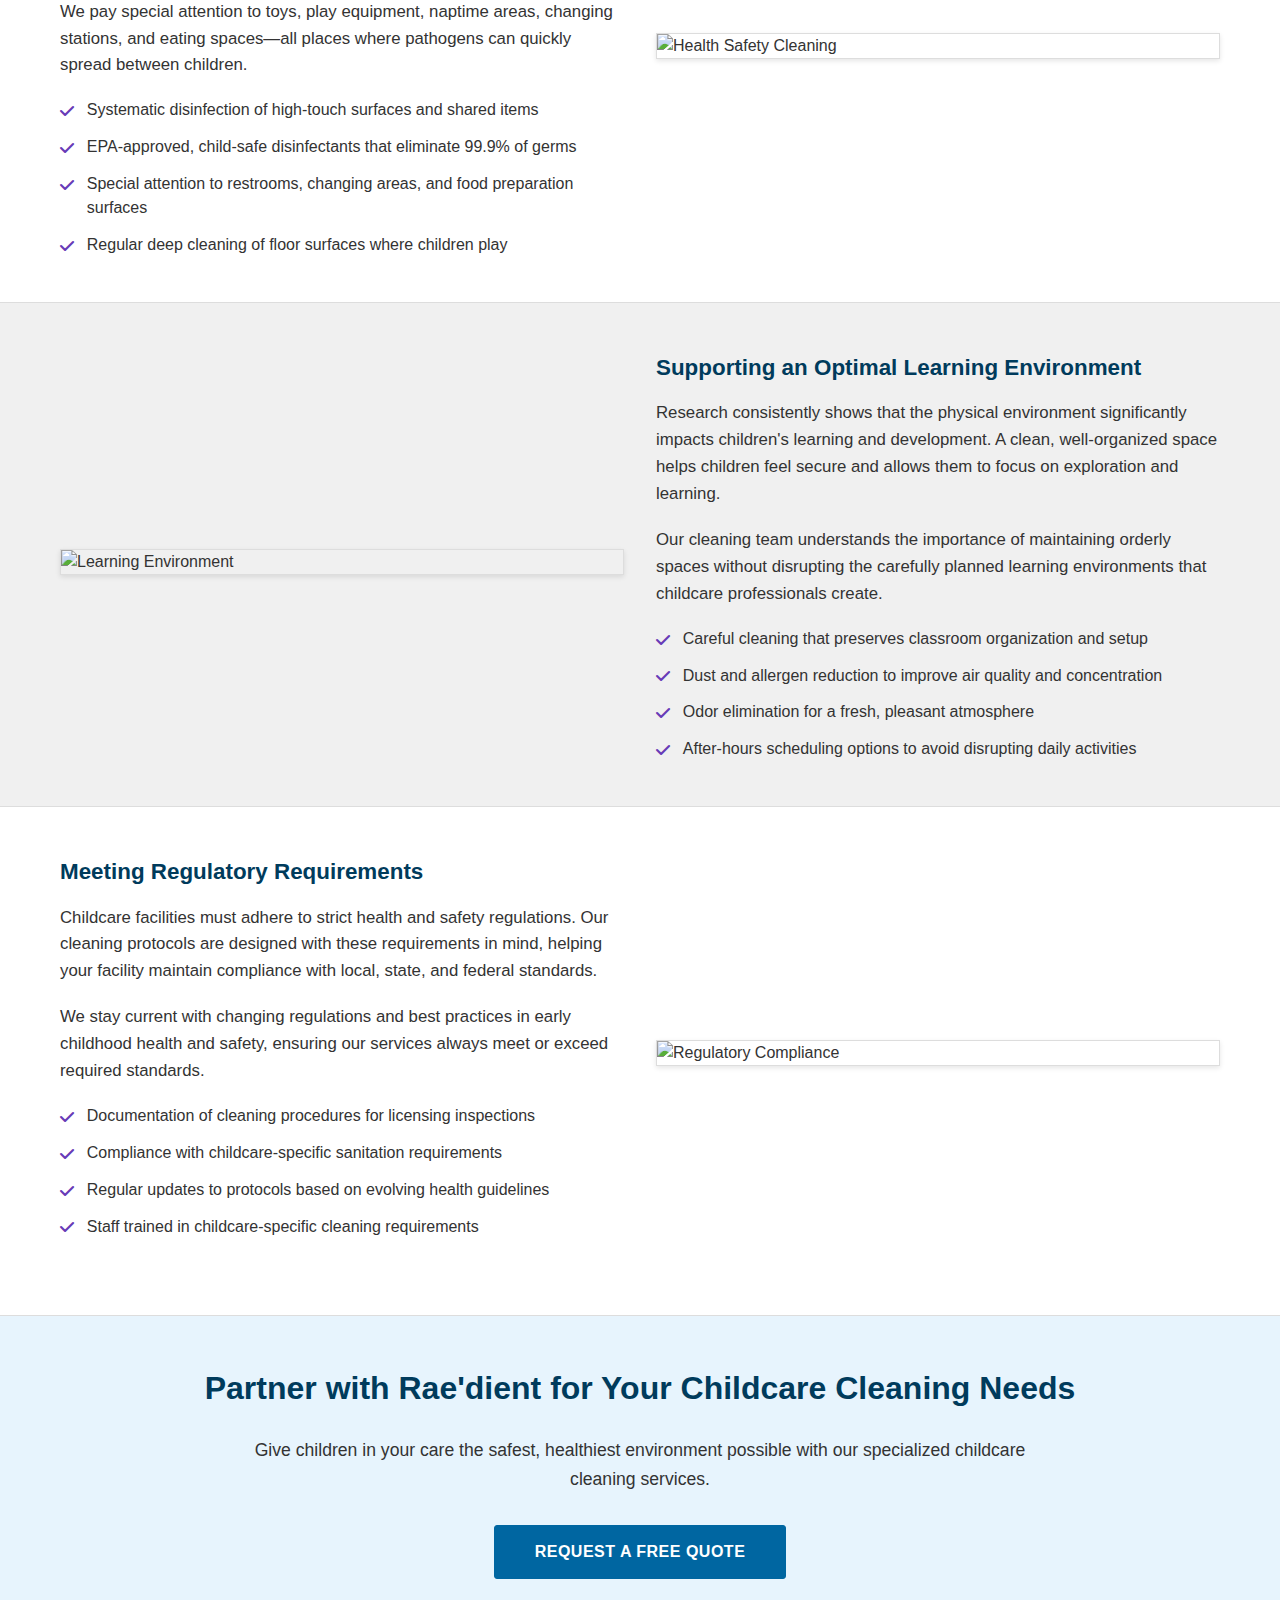
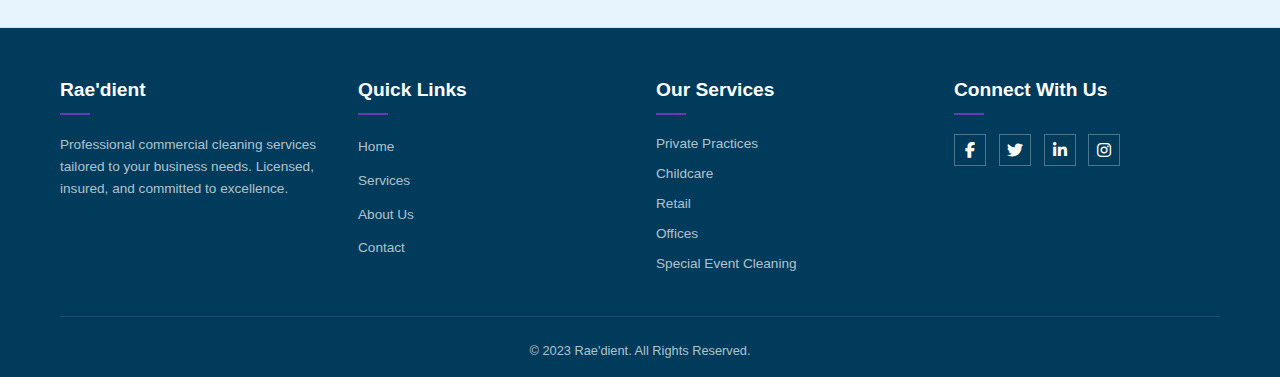
==== commit 8a514340: "Updated Site1" ====
--- a/site1/childcare.html
+++ b/site1/childcare.html
@@ -14,22 +14,183 @@
             border: none;
             outline: none;
         }
-        
-        /* Contact info stacked vertically */
-        .contact-info-top {
-            display: flex;
-            flex-direction: column;
+
+        /* REMOVED old contact styles */
+        /* .contact-info-top { ... } */
+        /* .contact-item-top { ... } */
+
+        /* Header Redesign */
+        .header-container {
+            display: flex;
+            justify-content: space-between; /* Distribute items */
+            align-items: center;
+            padding: 10px 0; /* Adjust padding as needed */
+            flex-wrap: wrap; /* Allow wrapping for responsiveness */
+        }
+
+        .logo {
+            flex-shrink: 0; /* Prevent logo from shrinking */
+            margin-right: 20px; /* Add some space between logo and nav */
+        }
+
+        nav {
+            flex-grow: 1; /* Allow nav to take available space */
+            display: flex;
+            justify-content: center; /* Center nav links relative to its container */
+            align-items: center;
+            min-width: 0; /* Prevent flexbox overflow issues */
+        }
+
+        nav ul {
+            display: flex;
+            align-items: center;
+            gap: 20px; /* Spacing between nav items */
+            list-style: none;
+            padding: 0;
+            margin: 0;
+            flex-wrap: wrap; /* Allow nav items to wrap if needed */
+        }
+
+        .header-contact {
+            display: flex;
+            flex-direction: column; /* Stack phone/email vertically */
+            align-items: flex-end; /* Align to the right */
             gap: 5px;
-            align-items: flex-start;
-            text-align: left;
-        }
-        
-        .contact-item-top {
+            text-align: right;
+            flex-shrink: 0; /* Prevent contact info from shrinking */
+            margin-left: 20px; /* Add space between nav and contact */
+        }
+
+        .header-contact .contact-item {
             display: flex;
             align-items: center;
-            gap: 5px;
-            width: 100%;
-            justify-content: flex-start;
+            gap: 8px;
+            font-size: 0.9em; /* Slightly smaller font */
+        }
+
+        .header-contact .contact-item i {
+            color: #0099cc; /* Accent color for icons */
+            font-size: 1.1em; /* Slightly larger icons */
+        }
+
+        /* Responsive Adjustments for Header */
+        @media (max-width: 1024px) { /* Adjust breakpoint for tablet/laptop */
+             nav {
+                 justify-content: flex-end; /* Align nav towards right */
+             }
+             .header-contact {
+                 order: 3; /* Place contact info last on medium screens */
+                 width: 100%;
+                 margin-top: 10px;
+                 align-items: center;
+                 text-align: center;
+                 flex-direction: row;
+                 justify-content: center;
+                 gap: 20px;
+                 margin-left: 0; /* Reset margin */
+             }
+             nav ul {
+                justify-content: center; /* Center items when wrapped */
+             }
+        }
+
+        @media (max-width: 768px) {
+            /* Existing mobile styles for .header-logo */
+            .header-logo {
+                max-height: 60px;
+            }
+
+            /* Mobile Header: Logo top-left, Toggle top-right, Contact Center, Nav below */
+            .header-container {
+                position: relative; /* Context for absolute positioning of menu */
+                justify-content: space-between;
+             }
+
+            .logo {
+                order: 1;
+                margin-right: 0; /* Reset margin */
+            }
+
+            .mobile-menu-toggle {
+                 order: 2;
+                 display: block; /* Ensure toggle is visible */
+             }
+
+             .header-contact {
+                 order: 3;
+                 width: 100%;
+                 margin-top: 10px;
+                 align-items: center;
+                 flex-direction: column; /* Stack vertically again */
+                 gap: 5px;
+                 justify-content: center;
+                 text-align: center;
+                 margin-left: 0;
+             }
+             .header-contact .contact-item {
+                 font-size: 0.9em;
+             }
+
+            nav {
+                order: 4;
+                width: 100%;
+                margin-top: 10px;
+            }
+
+            nav ul {
+                display: none; /* Hide default nav list */
+                flex-direction: column;
+                position: absolute;
+                top: 100%; /* Position below header */
+                left: 0;
+                width: 100%;
+                background-color: #fff; /* Add background for visibility */
+                box-shadow: 0 4px 8px rgba(0,0,0,0.1);
+                padding: 10px 0;
+                z-index: 1000;
+            }
+
+            nav ul.show {
+                display: flex; /* Show when toggled */
+            }
+
+            nav ul li {
+                width: 100%;
+                text-align: center;
+            }
+            nav ul li a {
+                 display: block;
+                 padding: 10px;
+             }
+            .dropdown .dropdown-content {
+                position: static; /* Adjust dropdown for mobile */
+                display: none; /* Hide sub-menu by default */
+                box-shadow: none;
+                background-color: #f9f9f9; /* Slightly different background */
+             }
+             .dropdown:hover .dropdown-content {
+                 display: block; /* Show on hover/focus */
+             }
+             .dropdown-content a {
+                padding-left: 30px; /* Indent sub-menu items */
+             }
+
+             /* Keep existing mobile styles for other sections */
+            .info-grid {
+                grid-template-columns: 1fr !important;
+            }
+            
+            .info-image {
+                order: 1;
+            }
+            
+            .info-content {
+                order: 2;
+            }
+            
+            .benefits-grid {
+                grid-template-columns: 1fr;
+            }
         }
         
         .service-hero {
@@ -150,42 +311,15 @@
                 grid-template-columns: repeat(2, 1fr);
             }
         }
-        
-        @media (max-width: 768px) {
-            .info-grid {
-                grid-template-columns: 1fr !important;
-            }
-            
-            .info-image {
-                order: 1;
-            }
-            
-            .info-content {
-                order: 2;
-            }
-            
-            .benefits-grid {
-                grid-template-columns: 1fr;
-            }
-        }
     </style>
 </head>
 <body>
     <header>
-        <div class="container">
+        <div class="container header-container">
             <div class="logo">
                 <img src="siteImages/logo_transparent2.png" alt="Rae'dient Pro Clean" class="header-logo">
             </div>
-            <div class="contact-info-top">
-                <div class="contact-item-top">
-                    <i class="fas fa-phone"></i>
-                    <span>(469) 353-9409</span>
-                </div>
-                <div class="contact-item-top">
-                    <i class="fas fa-envelope"></i>
-                    <span>raediantclean@gmail.com</span>
-                </div>
-            </div>
+            <!-- Removed old contact info location -->
             <nav>
                 <button class="mobile-menu-toggle">
                     <i class="fas fa-bars"></i>
@@ -206,6 +340,16 @@
                     <li><a href="index.html#contact" class="btn-primary">Contact Us</a></li>
                 </ul>
             </nav>
+            <div class="header-contact"> <!-- New location for contact info -->
+                <div class="contact-item">
+                    <i class="fas fa-phone"></i>
+                    <span>(469) 353-9409</span>
+                </div>
+                <div class="contact-item">
+                    <i class="fas fa-envelope"></i>
+                    <span>raediantclean@gmail.com</span>
+                </div>
+            </div>
         </div>
     </header>
 
